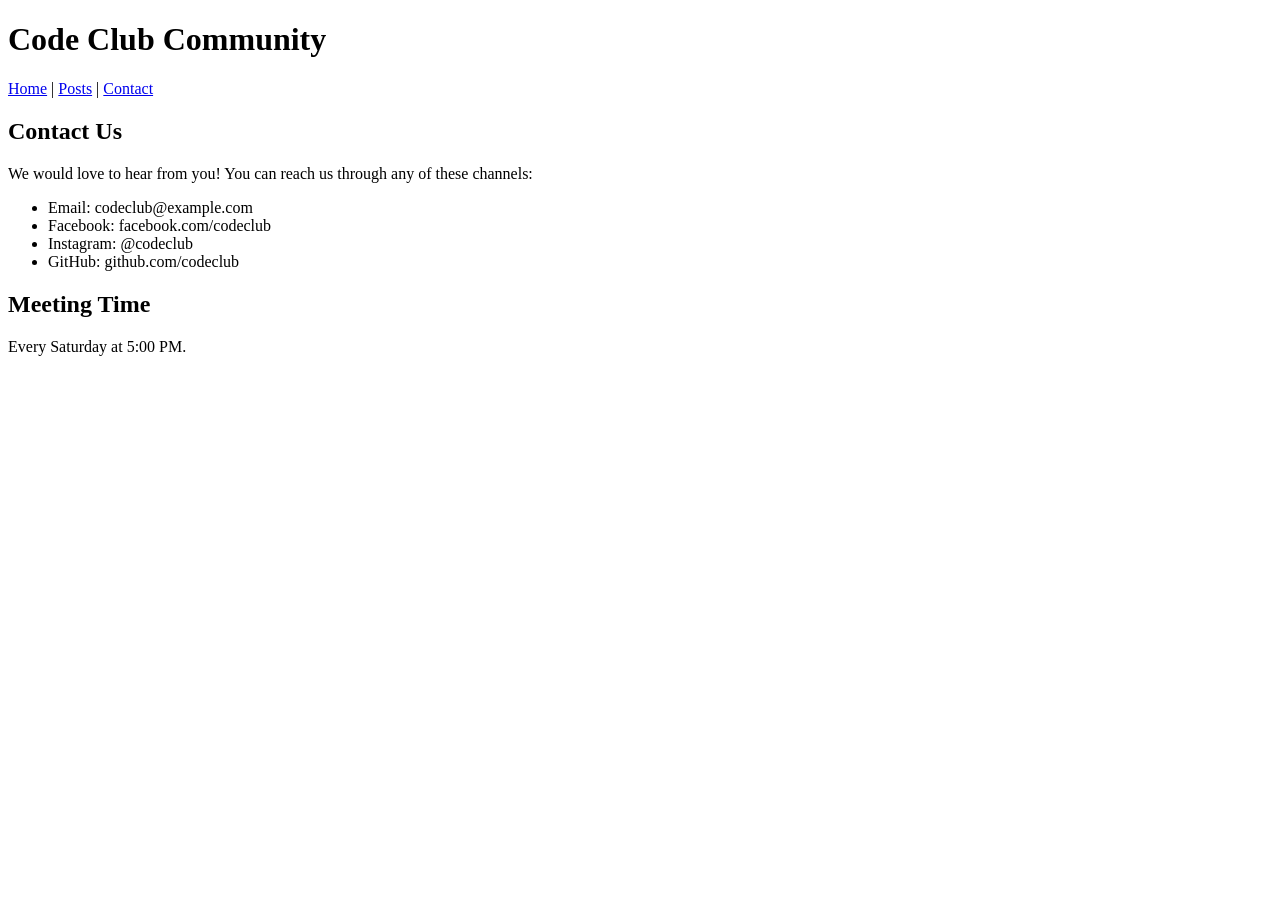
==== contact.html @ 2d9818f6 "Week 2: three HTML pages with navigation" ====
<!DOCTYPE html>
<html lang="en">
<head>
  <meta charset="UTF-8">
  <title>Code Club - Contact</title>
</head>
<body>

  <h1>Code Club Community</h1>

  <a href="index.html">Home</a> |
  <a href="posts.html">Posts</a> |
  <a href="contact.html">Contact</a>

  <h2>Contact Us</h2>
  <p>We would love to hear from you! You can reach us through any of these channels:</p>

  <ul>
    <li>Email: codeclub@example.com</li>
    <li>Facebook: facebook.com/codeclub</li>
    <li>Instagram: @codeclub</li>
    <li>GitHub: github.com/codeclub</li>
  </ul>

  <h2>Meeting Time</h2>
  <p>Every Saturday at 5:00 PM.</p>

</body>
</html>
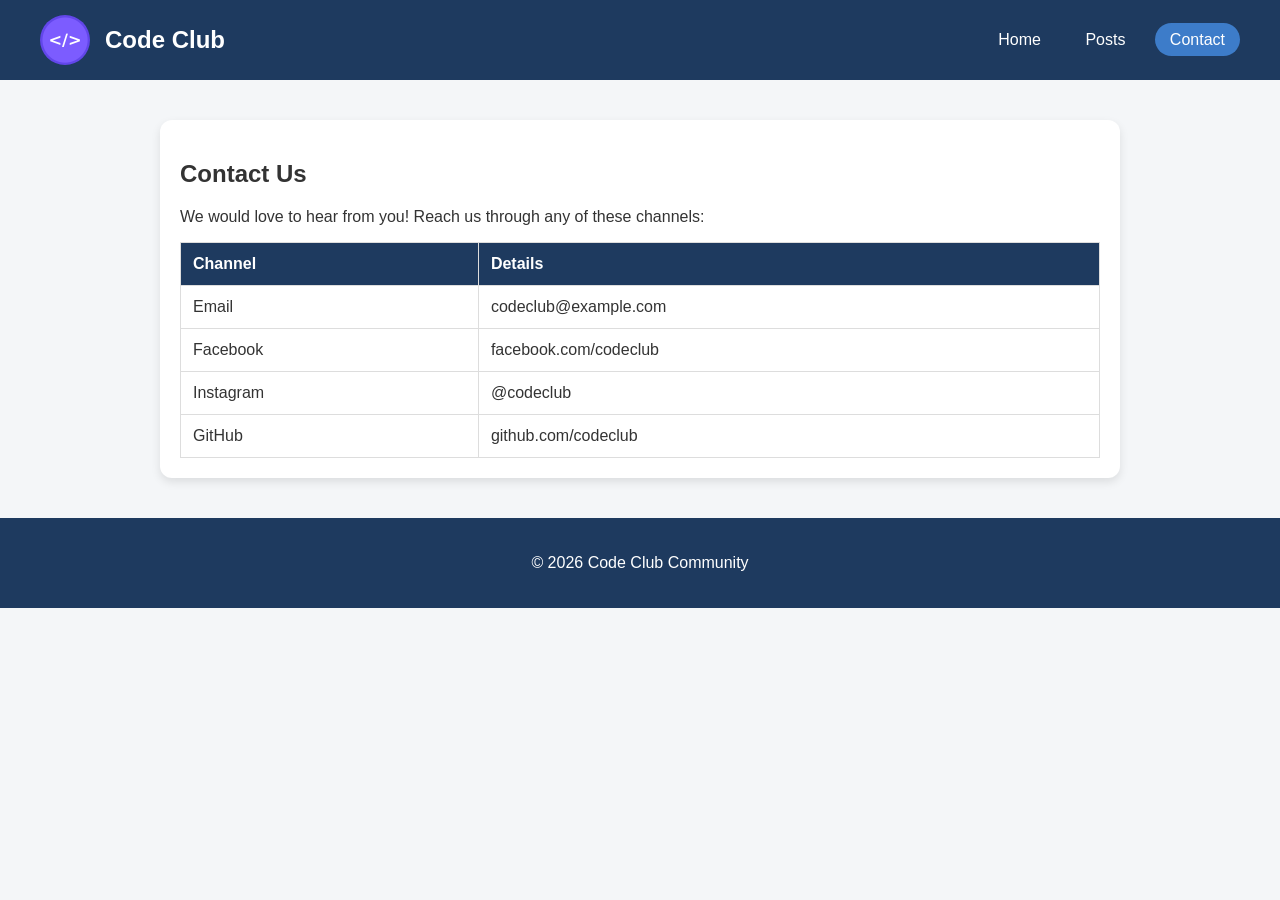
==== commit b46cf935: "Week 3: images, table, semantic tags and CSS" ====
--- a/contact.html
+++ b/contact.html
@@ -2,28 +2,59 @@
 <html lang="en">
 <head>
   <meta charset="UTF-8">
+  <meta name="viewport" content="width=device-width, initial-scale=1.0">
   <title>Code Club - Contact</title>
+  <link rel="stylesheet" href="css/style.css">
 </head>
 <body>
 
-  <h1>Code Club Community</h1>
+  <header>
+    <img src="images/logo.png" alt="Code Club logo" class="logo">
+    <h1>Code Club</h1>
+    <nav>
+      <a href="index.html">Home</a>
+      <a href="posts.html">Posts</a>
+      <a href="contact.html" class="active">Contact</a>
+    </nav>
+  </header>
 
-  <a href="index.html">Home</a> |
-  <a href="posts.html">Posts</a> |
-  <a href="contact.html">Contact</a>
+  <main>
+    <section class="card wide">
+      <h2>Contact Us</h2>
+      <p>We would love to hear from you! Reach us through any of these channels:</p>
 
-  <h2>Contact Us</h2>
-  <p>We would love to hear from you! You can reach us through any of these channels:</p>
+      <table>
+        <thead>
+          <tr>
+            <th>Channel</th>
+            <th>Details</th>
+          </tr>
+        </thead>
+        <tbody>
+          <tr>
+            <td>Email</td>
+            <td>codeclub@example.com</td>
+          </tr>
+          <tr>
+            <td>Facebook</td>
+            <td>facebook.com/codeclub</td>
+          </tr>
+          <tr>
+            <td>Instagram</td>
+            <td>@codeclub</td>
+          </tr>
+          <tr>
+            <td>GitHub</td>
+            <td>github.com/codeclub</td>
+          </tr>
+        </tbody>
+      </table>
+    </section>
+  </main>
 
-  <ul>
-    <li>Email: codeclub@example.com</li>
-    <li>Facebook: facebook.com/codeclub</li>
-    <li>Instagram: @codeclub</li>
-    <li>GitHub: github.com/codeclub</li>
-  </ul>
-
-  <h2>Meeting Time</h2>
-  <p>Every Saturday at 5:00 PM.</p>
+  <footer>
+    <p>&copy; 2026 Code Club Community</p>
+  </footer>
 
 </body>
 </html>
--- a/css/style.css
+++ b/css/style.css
@@ -0,0 +1,172 @@
+* {
+  box-sizing: border-box;
+}
+
+body {
+  margin: 0;
+  font-family: Arial, sans-serif;
+  background-color: #f4f6f8;
+  color: #333;
+}
+
+/* Header */
+header {
+  display: flex;
+  align-items: center;
+  gap: 15px;
+  padding: 15px 40px;
+  background-color: #1e3a5f;
+  color: white;
+}
+
+.logo {
+  width: 50px;
+  height: 50px;
+  border-radius: 50%;
+}
+
+header h1 {
+  margin: 0;
+  font-size: 24px;
+}
+
+nav {
+  margin-left: auto;
+}
+
+nav a {
+  color: white;
+  text-decoration: none;
+  margin-left: 10px;
+  padding: 8px 15px;
+  border-radius: 20px;
+  transition: background-color 0.3s;
+}
+
+nav a:hover,
+nav a.active {
+  background-color: #3d7cc9;
+}
+
+/* Hero */
+.hero {
+  height: 400px;
+  display: flex;
+  flex-direction: column;
+  justify-content: center;
+  align-items: center;
+  text-align: center;
+  color: white;
+  background-image: linear-gradient(rgba(0, 0, 0, 0.5), rgba(0, 0, 0, 0.5)), url("../images/hero.jpg");
+  background-size: cover;
+  background-position: center;
+  animation: fadeIn 1.5s;
+}
+
+.hero h2 {
+  font-size: 40px;
+  margin: 0;
+}
+
+.btn {
+  margin-top: 20px;
+  background-color: #3d7cc9;
+  color: white;
+  padding: 12px 28px;
+  border-radius: 25px;
+  text-decoration: none;
+  transition: transform 0.3s;
+}
+
+.btn:hover {
+  transform: scale(1.1);
+}
+
+/* Main and cards */
+main {
+  display: flex;
+  flex-wrap: wrap;
+  gap: 20px;
+  max-width: 1000px;
+  margin: 40px auto;
+  padding: 0 20px;
+}
+
+.page-title {
+  width: 100%;
+  margin: 0;
+}
+
+.card {
+  flex: 1;
+  min-width: 250px;
+  background-color: white;
+  padding: 20px;
+  border-radius: 12px;
+  box-shadow: 0 4px 10px rgba(0, 0, 0, 0.1);
+  transition: transform 0.3s;
+  animation: fadeIn 1.5s;
+}
+
+.card:hover {
+  transform: translateY(-8px);
+}
+
+.card img {
+  width: 100%;
+  border-radius: 8px;
+}
+
+.tag {
+  display: inline-block;
+  background-color: #e0ecfa;
+  color: #1e3a5f;
+  padding: 4px 12px;
+  border-radius: 12px;
+  font-size: 14px;
+}
+
+.wide {
+  width: 100%;
+}
+
+/* Table */
+table {
+  width: 100%;
+  border-collapse: collapse;
+}
+
+th, td {
+  padding: 12px;
+  border: 1px solid #ddd;
+  text-align: left;
+}
+
+th {
+  background-color: #1e3a5f;
+  color: white;
+}
+
+tr:hover td {
+  background-color: #f0f6ff;
+}
+
+/* Footer */
+footer {
+  text-align: center;
+  padding: 20px;
+  background-color: #1e3a5f;
+  color: white;
+}
+
+/* Animation */
+@keyframes fadeIn {
+  from {
+    opacity: 0;
+    transform: translateY(20px);
+  }
+  to {
+    opacity: 1;
+    transform: translateY(0);
+  }
+}
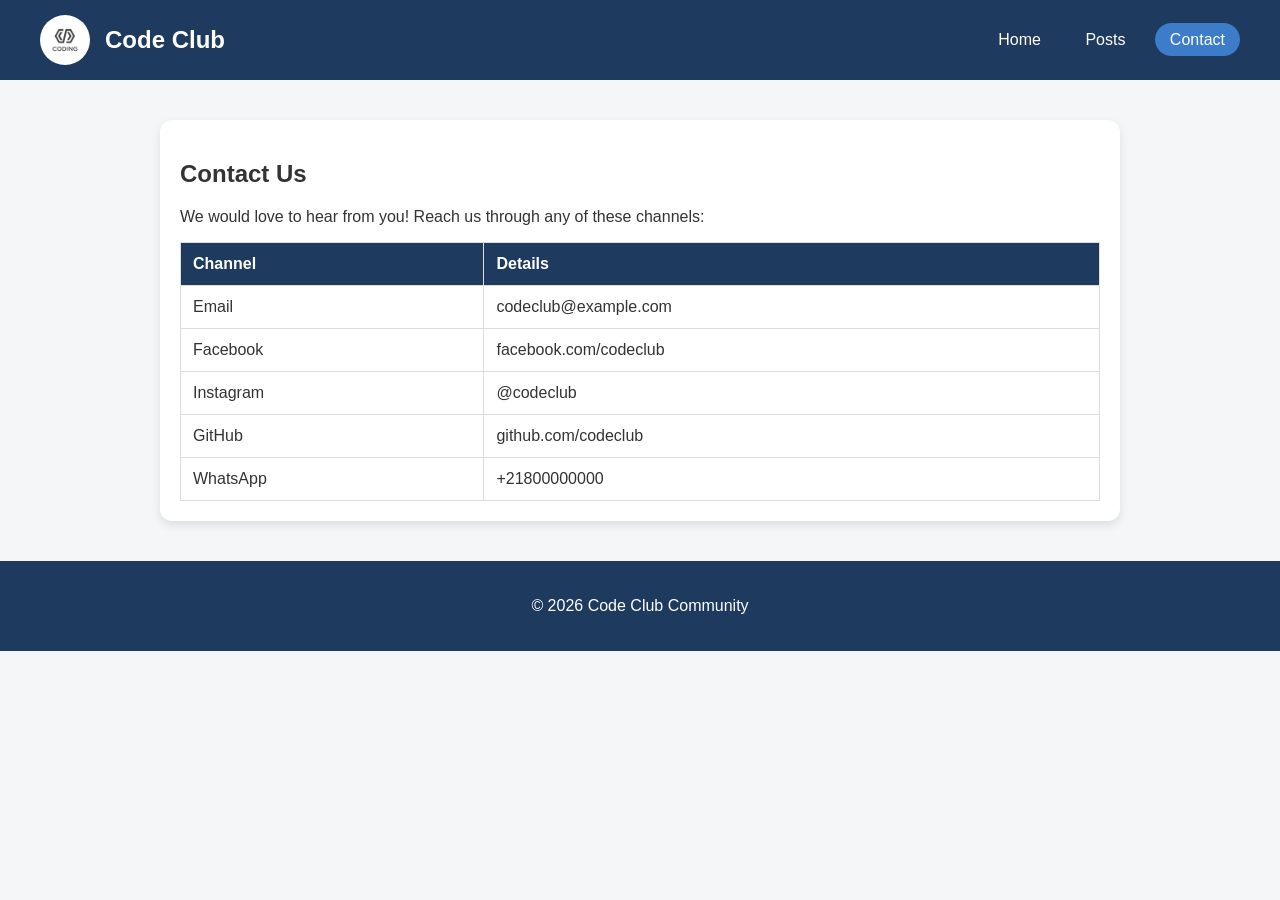
==== commit f645830a: "Change logo" ====
--- a/contact.html
+++ b/contact.html
@@ -47,6 +47,10 @@
             <td>GitHub</td>
             <td>github.com/codeclub</td>
           </tr>
+          <tr>
+            <td>WhatsApp</td>
+            <td>+21800000000</td>
+          </tr>
         </tbody>
       </table>
     </section>
